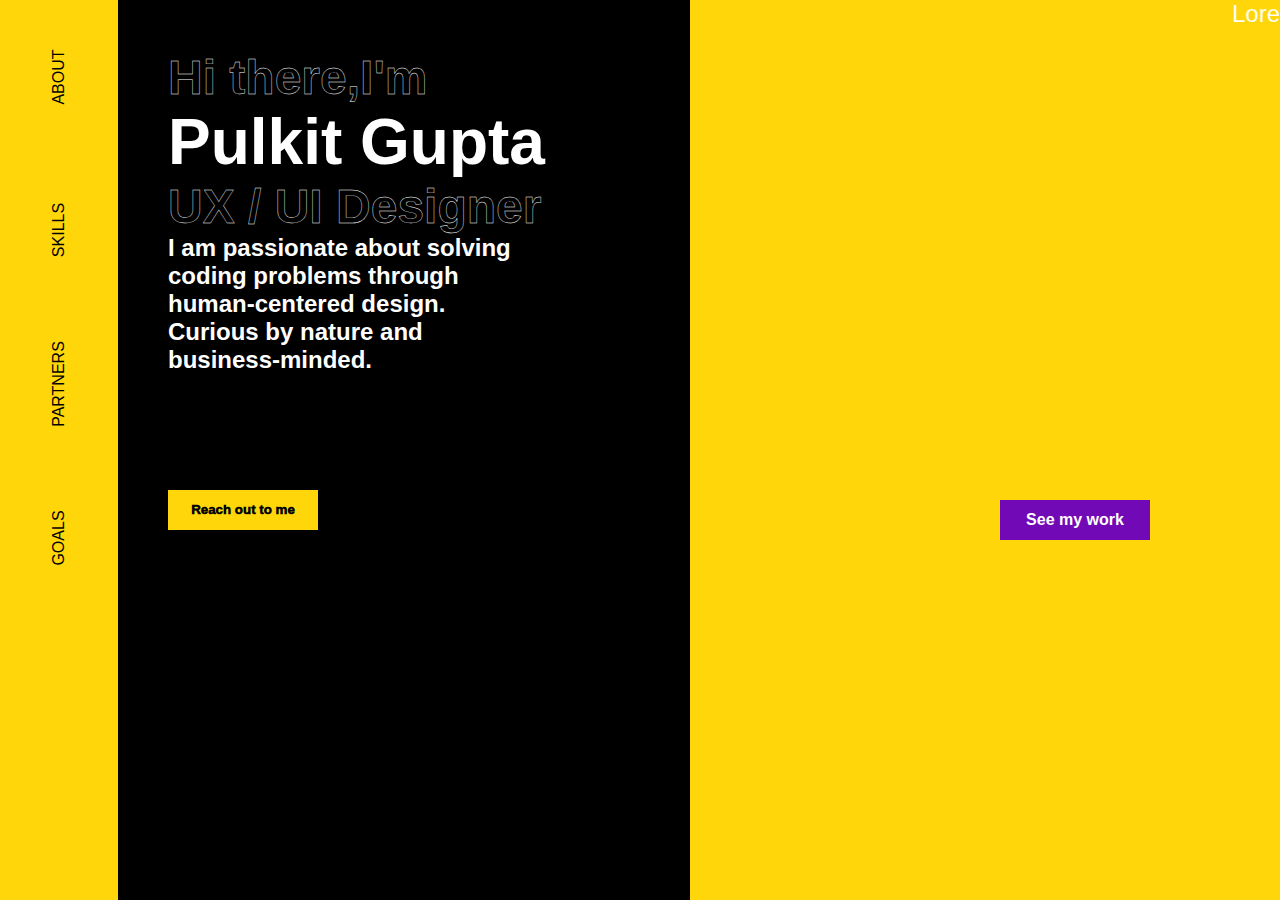
==== index.html @ 3020b78d "all files added" ====
<!DOCTYPE html>
<html lang="en">
<head>
    <meta charset="UTF-8">
    <meta name="viewport" content="width=device-width, initial-scale=1.0">
    <title>Portfolio</title>
    <link rel="stylesheet" href="styles.css">
    <link rel="stylesheet" href="https://cdnjs.cloudflare.com/ajax/libs/font-awesome/6.5.1/css/all.min.css" integrity="sha512-DTOQO9RWCH3ppGqcWaEA1BIZOC6xxalwEsw9c2QQeAIftl+Vegovlnee1c9QX4TctnWMn13TZye+giMm8e2LwA==" crossorigin="anonymous" referrerpolicy="no-referrer" />
</head>
<body>
    <div id="main">
        <div id="y1">
            <div class="nav"><a href="about.html" target="_main" style="text-decoration: none;color:inherit">ABOUT</a></div>
            <div class="nav"><a href="skills.html" target="_main" style="text-decoration: none;color:inherit">SKILLS</a></div>
            <div class="nav"><a href="partners.html" target="_main" style="text-decoration: none;color:inherit">PARTNERS</a></div>
            <div class="nav"><a href="goals.html" target="_main" style="text-decoration: none;color:inherit">GOALS</a></div>
            <div id="icons">
                <a target="_main" href="https://www.instagram.com/pulkit__24/"> <i id="insta" class="fa-brands fa-instagram fa-lg"></i></a>
                <a target="_main" href="https://github.com/pulkit1417"> <i id="github" class="fa-brands fa-github fa-lg"></i></a>
                <a target="_main" href="https://www.linkedin.com/in/pulkit-gupta-708941287/"> <i id="linkedin" class="fa-brands fa-linkedin fa-lg"></i></a>
            </div>
        </div>
    
        <div id="b">
            <pre id="one"><h2>Hi there,I'm</h2><h1>Pulkit Gupta</h1><h2>UX / UI Designer</h2></pre>
            <pre id="two">I am passionate about solving
coding problems through
human-centered design.
Curious by nature and 
business-minded.</pre><br><br><br>
                <a href="contact.html" target="_main"><button id="b-button">Reach out to me</button></a>
        </div>
        <div id="y2">
            <marquee> Lorem, ipsum dolor sit amet consectetur adipisicing elit. Ratione non praesentium debitis maiores sit repudiandae itaque possimus ut dignissimos? Ipsum voluptas ullam ex, sunt laudantium eos magni esse quam ipsa?
            </marquee>
            <a href="work.html" target="_main"><button href="contact.html" id="y2-button">See my work</button></a>
            <div id="img"></div>
        </div>
    </div>
</body>
</html>
---- styles.css ----
*{
    margin:0;
    font-family:'Gill Sans', 'Gill Sans MT', Calibri, 'Trebuchet MS', sans-serif
}
#y1{
    background-color: #ffd60a;
    height:100vh;
    width:10vw;
    display:flex;
    flex-direction: column;
    align-items: center;
    justify-content: space-around;
}
#main{
    height: 100%;
    width: 100%;
    display:flex;
    flex-direction: row;
}

.nav{
    transform: rotate(270deg);
}

#icons{
    height: 150px;
    width: 50px;
    display:flex;
    flex-direction: column;
    align-items: center;
    justify-content: space-evenly;
}
#insta{
    color:black;
     transition: all 0.5s ease; 
}
#insta:hover{
    color:#E1306C;
    scale: 1.3;
}
#github{
    color:black;
    transition: all 0.5s ease;
}
#github:hover{
    color:#171515;
    scale:1.3;
}
#linkedin{
    color:black;    
    transition: all 0.5s ease;
}
#linkedin:hover{
    color:#0072b1;
    scale:1.3;
}
#b{
    font-size: xx-large;
    font-weight: bolder;
    color:white;
    padding: 50px;
    background-color: black;
    height:auto;
    width:40vw;
}
#one{
    font-size: xx-large;
    font-weight: bolder;
    color:white;
}
#two{
    font-size: x-large;
    font-weight: bolder;
    color:white;
}
h2{
    -webkit-text-stroke: 0.4px white;
     color: transparent;
}
#b-button{
    background-color: #ffd60a;
    height:40px;
    width:150px;
    border:none;
    font-weight:1000 ;
    transition: all 0.5s ease;
}
#b-button:hover{
    scale:1.1;
    border:2px solid white;
}
#y2{
    background-color: #ffd60a;
    height:100vh;
    width:50vw;
}
#y2-button{
    background-color: #7209b7;
    border:none;
    color:white;
    font-size:medium;
    font-weight:900;
    height:40px;
    width:150px;  
    position:absolute;
    right:130px;  
    top:500px;
    transition: all 0.5s ease;
}
#y2-button:hover{
    scale:1.1;
    border:2px solid black;
}
#img{
    position:absolute;
    right:130px;  
    top:240px;
    height:130px;
    width:130px;
    background-image: url("z1.png");
    background-size: cover;
}
marquee{
    position: absolute;
    color:white;
    font-size: x-large;
    font-weight: 500;
}
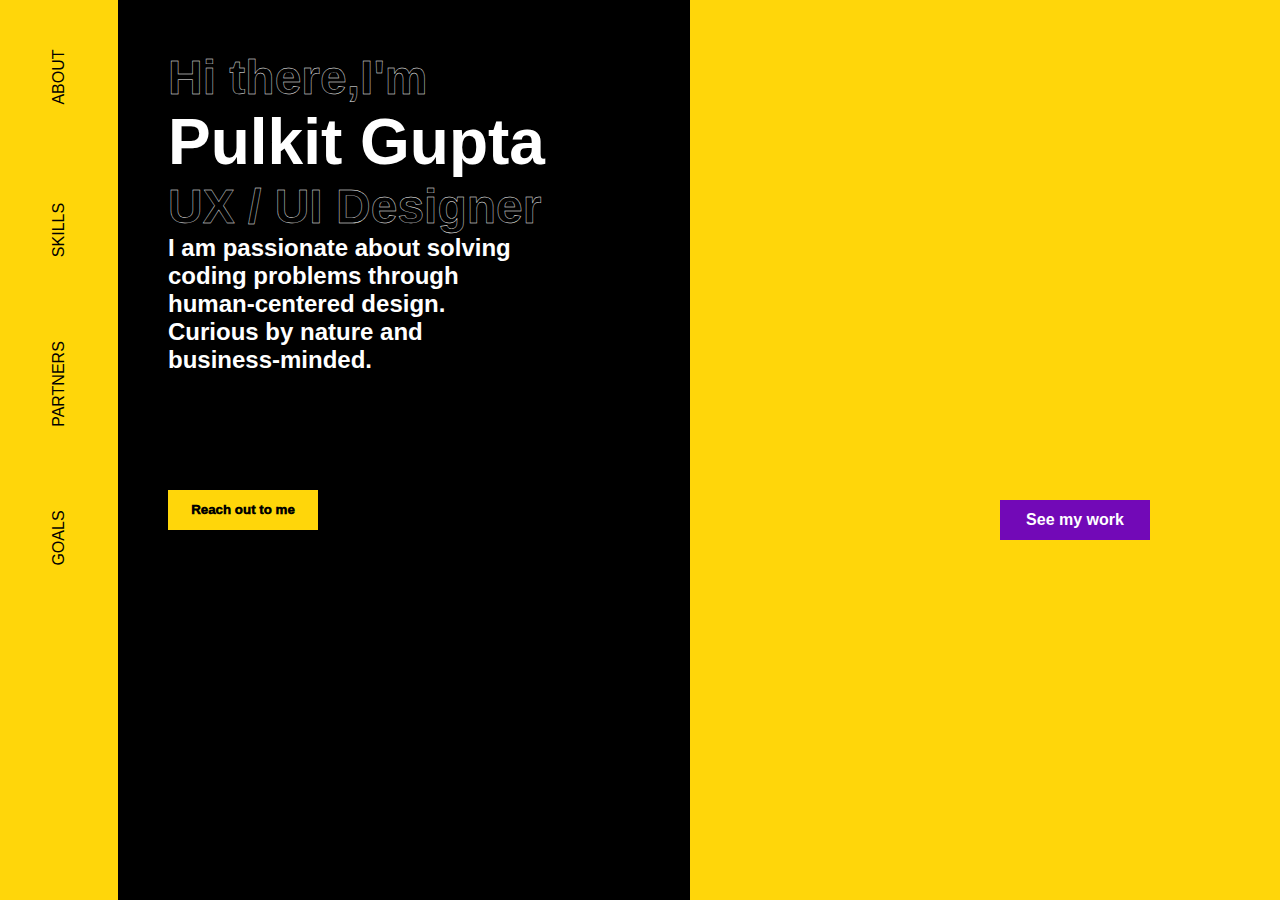
==== commit db6cd8ae: "marquee removed" ====
--- a/index.html
+++ b/index.html
@@ -31,8 +31,6 @@
                 <a href="contact.html" target="_main"><button id="b-button">Reach out to me</button></a>
         </div>
         <div id="y2">
-            <marquee> Lorem, ipsum dolor sit amet consectetur adipisicing elit. Ratione non praesentium debitis maiores sit repudiandae itaque possimus ut dignissimos? Ipsum voluptas ullam ex, sunt laudantium eos magni esse quam ipsa?
-            </marquee>
             <a href="work.html" target="_main"><button href="contact.html" id="y2-button">See my work</button></a>
             <div id="img"></div>
         </div>
--- a/styles.css
+++ b/styles.css
@@ -119,10 +119,4 @@
     width:130px;
     background-image: url("z1.png");
     background-size: cover;
-}
-marquee{
-    position: absolute;
-    color:white;
-    font-size: x-large;
-    font-weight: 500;
 }